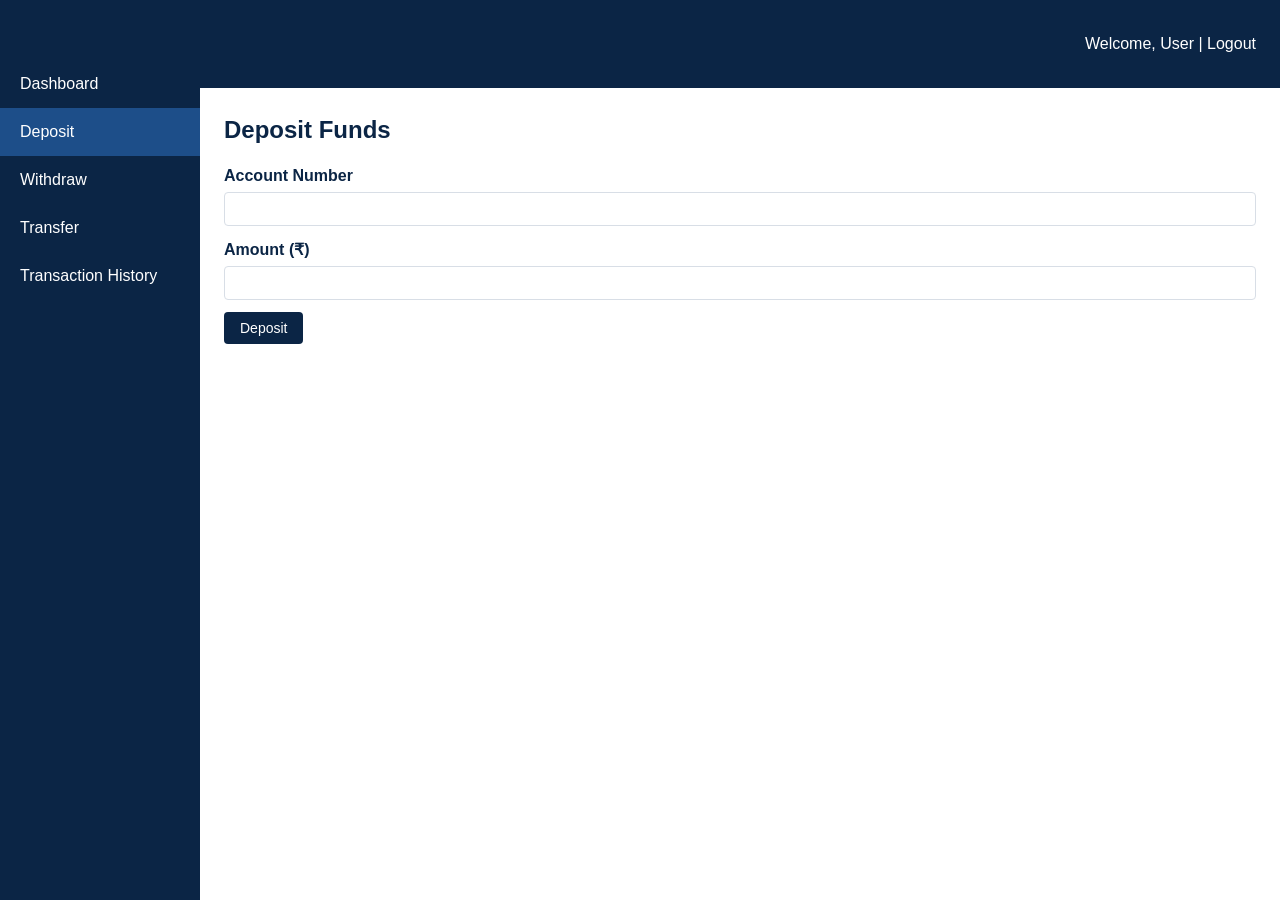
==== frontend/deposit.html @ f033fc0a "Add frontend pages and Java OOP demo" ====
<!DOCTYPE html>
<html lang="en">
<head>
  <meta charset="UTF-8" />
  <meta name="viewport" content="width=device-width, initial-scale=1.0" />
  <title>Deposit – Bank</title>
  <link rel="stylesheet" href="style.css" />
</head>
<body>
  <header>
    <h1>Bank</h1>
    <div>Welcome, User | <a href="login.html" style="color:#fff;">Logout</a></div>
  </header>
  <nav class="sidebar">
    <a href="dashboard.html">Dashboard</a>
    <a href="deposit.html" class="active">Deposit</a>
    <a href="withdraw.html">Withdraw</a>
    <a href="transfer.html">Transfer</a>
    <a href="transactions.html">Transaction History</a>
  </nav>
  <main class="main-content">
    <h2>Deposit Funds</h2>
    <form id="depositForm">
      <label for="account">Account Number</label>
      <input type="text" id="account" name="account" required />

      <label for="amount">Amount (₹)</label>
      <input type="number" id="amount" name="amount" min="0" step="0.01" required />

      <button type="submit">Deposit</button>
    </form>
    <p id="msg" class="success" style="display:none; margin-top:12px;"></p>
  </main>
  <script>
    document.getElementById('depositForm').addEventListener('submit', function(e) {
      e.preventDefault();
      const acct = document.getElementById('account').value.trim();
      const amt = parseFloat(document.getElementById('amount').value);
      if (!acct || isNaN(amt) || amt <= 0) {
        document.getElementById('msg').textContent = 'Please provide valid details.';
        document.getElementById('msg').className = 'error';
        document.getElementById('msg').style.display = 'block';
        return;
      }
      // Placeholder for real API call
      document.getElementById('msg').textContent = `₹ ${amt.toFixed(2)} deposited to ${acct}.`;
      document.getElementById('msg').className = 'success';
      document.getElementById('msg').style.display = 'block';
      this.reset();
    });
  </script>
</body>
</html>
---- frontend/style.css ----
/* style.css - Base stylesheet for the banking frontend */

:root {
  --color-bg: #FFFFFF;
  --color-surface: #F4F6F9;
  --color-primary: #0B2545;
  --color-primary-light: #1D4E89;
  --color-secondary-text: #5B6B7E;
  --color-border: #D8DEE6;
  --color-error: #B3261E;
  --color-success: #1F7A4D;
}

* {
  box-sizing: border-box;
  margin: 0;
  padding: 0;
}

html, body {
  height: 100%;
  font-family: Arial, Helvetica, sans-serif;
  background-color: var(--color-bg);
  color: var(--color-primary);
  line-height: 1.5;
}

a {
  color: var(--color-primary-light);
  text-decoration: none;
}

a:hover {
  text-decoration: underline;
}

header {
  background-color: var(--color-primary);
  color: #FFFFFF;
  padding: 12px 24px;
  display: flex;
  justify-content: space-between;
  align-items: center;
}

nav.sidebar {
  width: 200px;
  background-color: var(--color-primary);
  color: #FFFFFF;
  height: 100%;
  position: fixed;
  top: 0;
  left: 0;
  padding-top: 60px; /* header height */
}

nav.sidebar a {
  display: block;
  padding: 12px 20px;
  color: #FFFFFF;
}

nav.sidebar a.active,
nav.sidebar a:hover {
  background-color: var(--color-primary-light);
}

.main-content {
  margin-left: 200px;
  padding: 24px;
}

h1, h2, h3 {
  margin-bottom: 16px;
}

button {
  background-color: var(--color-primary);
  color: #FFFFFF;
  border: none;
  padding: 8px 16px;
  cursor: pointer;
  border-radius: 4px;
  font-size: 14px;
}

button.secondary {
  background-color: transparent;
  border: 1px solid var(--color-primary);
  color: var(--color-primary);
}

input, select {
  width: 100%;
  padding: 8px;
  border: 1px solid var(--color-border);
  border-radius: 4px;
  margin-bottom: 12px;
  font-size: 14px;
}

label {
  display: block;
  margin-bottom: 4px;
  font-weight: 600;
}

table {
  width: 100%;
  border-collapse: collapse;
  margin-top: 16px;
}

thead {
  background-color: var(--color-surface);
}

th, td {
  border: 1px solid var(--color-border);
  padding: 8px;
  text-align: left;
  font-size: 14px;
}

td.amount {
  text-align: right;
  font-family: "Courier New", monospace;
}

tr:nth-child(even) {
  background-color: var(--color-surface);
}

.error {
  color: var(--color-error);
  font-size: 13px;
}

.success {
  color: var(--color-success);
  font-size: 13px;
}
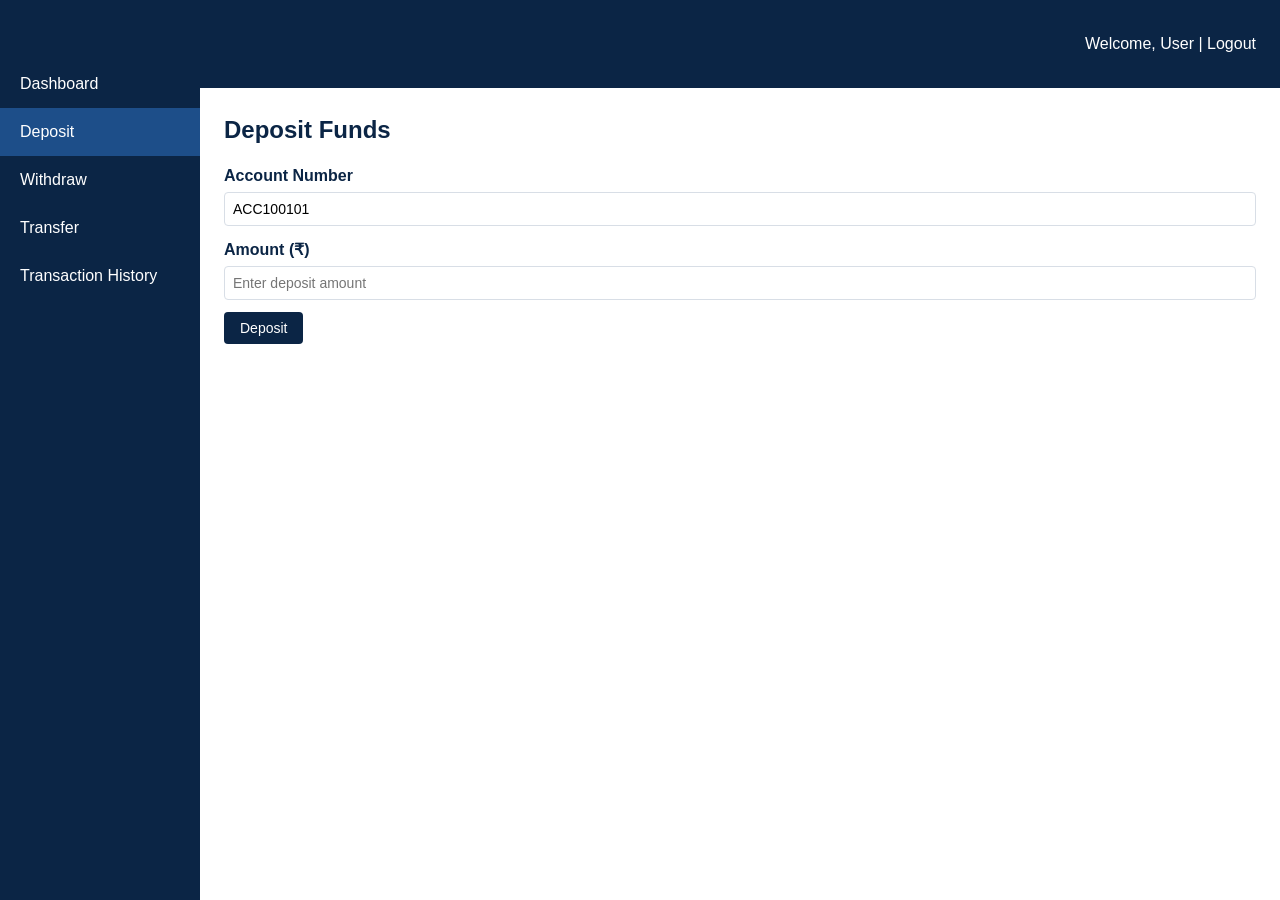
==== commit 65006f5e: "Implement MySQL 3NF database, OOP models, ACID transactions, Swing UI, and REST web server" ====
--- a/frontend/deposit.html
+++ b/frontend/deposit.html
@@ -22,32 +22,19 @@
     <h2>Deposit Funds</h2>
     <form id="depositForm">
       <label for="account">Account Number</label>
-      <input type="text" id="account" name="account" required />
+      <input type="text" id="account" name="account" value="ACC100101" readonly />
 
       <label for="amount">Amount (₹)</label>
-      <input type="number" id="amount" name="amount" min="0" step="0.01" required />
+      <input type="number" id="amount" name="amount" min="1" step="0.01" placeholder="Enter deposit amount" required />
 
       <button type="submit">Deposit</button>
     </form>
     <p id="msg" class="success" style="display:none; margin-top:12px;"></p>
   </main>
+  <script src="app.js"></script>
   <script>
-    document.getElementById('depositForm').addEventListener('submit', function(e) {
-      e.preventDefault();
-      const acct = document.getElementById('account').value.trim();
-      const amt = parseFloat(document.getElementById('amount').value);
-      if (!acct || isNaN(amt) || amt <= 0) {
-        document.getElementById('msg').textContent = 'Please provide valid details.';
-        document.getElementById('msg').className = 'error';
-        document.getElementById('msg').style.display = 'block';
-        return;
-      }
-      // Placeholder for real API call
-      document.getElementById('msg').textContent = `₹ ${amt.toFixed(2)} deposited to ${acct}.`;
-      document.getElementById('msg').className = 'success';
-      document.getElementById('msg').style.display = 'block';
-      this.reset();
-    });
+    const u = getSession();
+    if (u && u.accountNumber) document.getElementById('account').value = u.accountNumber;
   </script>
 </body>
 </html>
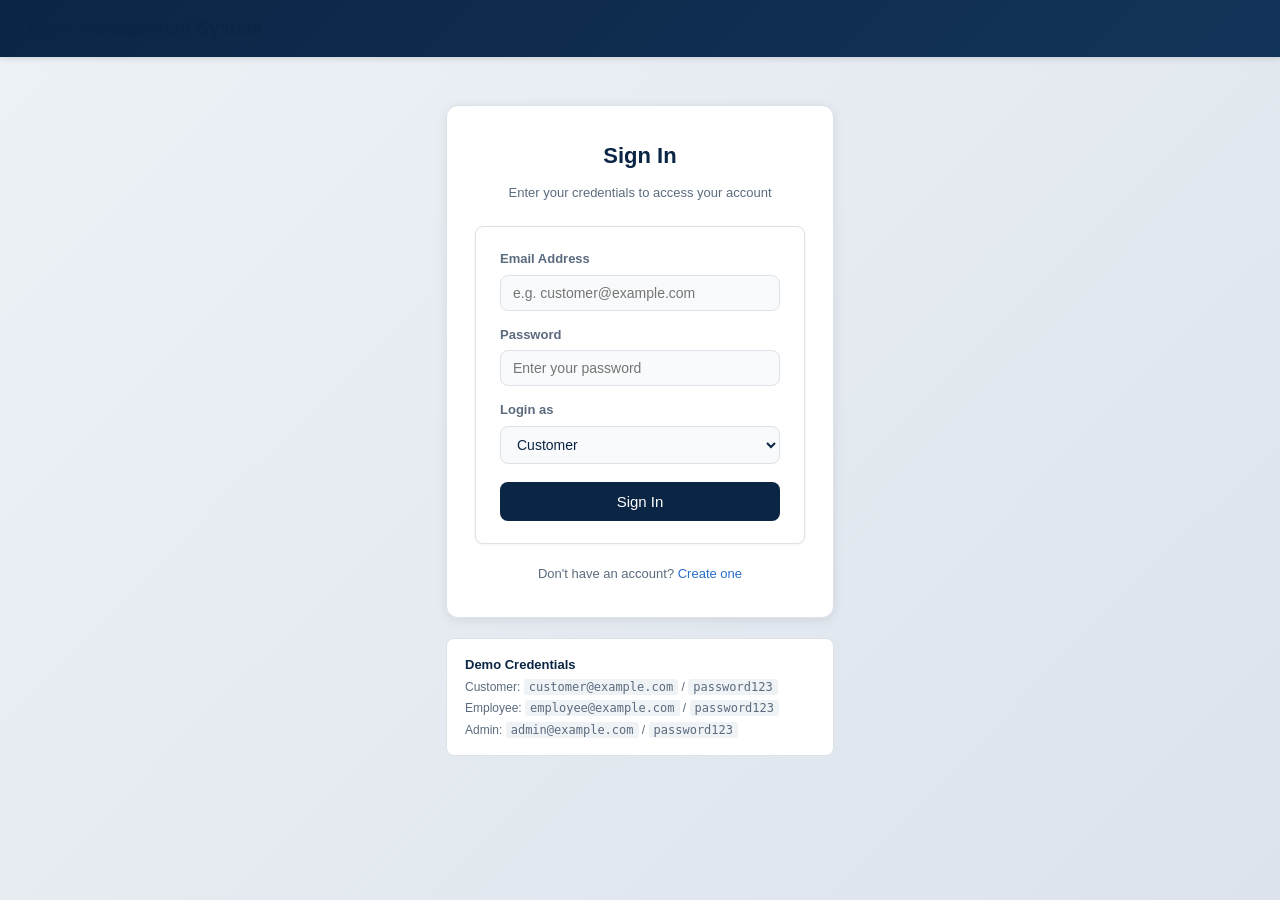
==== commit c243e69e: "Add files via upload" ====
--- a/frontend/deposit.html
+++ b/frontend/deposit.html
@@ -3,33 +3,34 @@
 <head>
   <meta charset="UTF-8" />
   <meta name="viewport" content="width=device-width, initial-scale=1.0" />
-  <title>Deposit – Bank</title>
+  <title>Deposit – Bank Management System</title>
   <link rel="stylesheet" href="style.css" />
 </head>
 <body>
   <header>
-    <h1>Bank</h1>
-    <div>Welcome, User | <a href="login.html" style="color:#fff;">Logout</a></div>
+    <h1>Bank Management System</h1>
+    <div>
+      <span id="headerRoleBadge" class="badge active" style="margin-right:6px;">CUSTOMER</span>
+      <span id="headerUser">Welcome, User | </span>
+      <a href="login.html" id="btnLogout">Logout</a>
+    </div>
   </header>
-  <nav class="sidebar">
-    <a href="dashboard.html">Dashboard</a>
-    <a href="deposit.html" class="active">Deposit</a>
-    <a href="withdraw.html">Withdraw</a>
-    <a href="transfer.html">Transfer</a>
-    <a href="transactions.html">Transaction History</a>
-  </nav>
+  <nav class="sidebar" id="mainSidebar"></nav>
   <main class="main-content">
     <h2>Deposit Funds</h2>
-    <form id="depositForm">
+    <p style="color:var(--color-secondary-text); margin-bottom: 20px; font-size: 14px;">
+      Credit funds into your active bank account. Balance updates immediately in the database.
+    </p>
+    <form id="depositForm" style="max-width: 480px;">
       <label for="account">Account Number</label>
       <input type="text" id="account" name="account" value="ACC100101" readonly />
 
-      <label for="amount">Amount (₹)</label>
+      <label for="amount">Amount (INR)</label>
       <input type="number" id="amount" name="amount" min="1" step="0.01" placeholder="Enter deposit amount" required />
 
-      <button type="submit">Deposit</button>
+      <button type="submit" style="width: 100%; margin-top: 4px;">Deposit</button>
     </form>
-    <p id="msg" class="success" style="display:none; margin-top:12px;"></p>
+    <p id="msg" class="success" style="display:none; margin-top:14px; max-width: 480px;"></p>
   </main>
   <script src="app.js"></script>
   <script>
--- a/frontend/style.css
+++ b/frontend/style.css
@@ -1,14 +1,19 @@
-/* style.css - Base stylesheet for the banking frontend */
+/* style.css - Bank Management System */
 
 :root {
-  --color-bg: #FFFFFF;
-  --color-surface: #F4F6F9;
+  --color-bg: #f7f8fa;
+  --color-surface: #ffffff;
   --color-primary: #0B2545;
   --color-primary-light: #1D4E89;
+  --color-accent: #2a6fc9;
   --color-secondary-text: #5B6B7E;
-  --color-border: #D8DEE6;
+  --color-border: #dde2e8;
   --color-error: #B3261E;
   --color-success: #1F7A4D;
+  --color-input-bg: #f9fafb;
+  --radius: 8px;
+  --shadow-sm: 0 1px 3px rgba(0, 0, 0, 0.06);
+  --shadow-md: 0 2px 8px rgba(0, 0, 0, 0.08);
 }
 
 * {
@@ -19,14 +24,14 @@
 
 html, body {
   height: 100%;
-  font-family: Arial, Helvetica, sans-serif;
+  font-family: 'Segoe UI', Tahoma, Geneva, Verdana, sans-serif;
   background-color: var(--color-bg);
   color: var(--color-primary);
-  line-height: 1.5;
+  line-height: 1.6;
 }
 
 a {
-  color: var(--color-primary-light);
+  color: var(--color-accent);
   text-decoration: none;
 }
 
@@ -34,109 +39,372 @@
   text-decoration: underline;
 }
 
+/* ===== HEADER ===== */
 header {
-  background-color: var(--color-primary);
+  background: linear-gradient(135deg, var(--color-primary) 0%, #13345a 100%);
   color: #FFFFFF;
-  padding: 12px 24px;
+  padding: 14px 28px;
   display: flex;
   justify-content: space-between;
   align-items: center;
-}
-
+  position: sticky;
+  top: 0;
+  z-index: 30;
+  box-shadow: 0 2px 6px rgba(0, 0, 0, 0.12);
+}
+
+header h1 {
+  font-size: 18px;
+  font-weight: 600;
+  letter-spacing: 0.3px;
+  margin-bottom: 0;
+}
+
+header div {
+  font-size: 13px;
+  display: flex;
+  align-items: center;
+  gap: 8px;
+}
+
+header a {
+  color: #fff;
+  font-weight: 500;
+}
+
+header a:hover {
+  text-decoration: underline;
+  color: #cde0ff;
+}
+
+/* ===== SIDEBAR ===== */
 nav.sidebar {
-  width: 200px;
+  width: 210px;
   background-color: var(--color-primary);
   color: #FFFFFF;
   height: 100%;
   position: fixed;
   top: 0;
   left: 0;
-  padding-top: 60px; /* header height */
+  padding-top: 56px;
+  transition: width 0.25s ease;
+  overflow: hidden;
+  z-index: 10;
+  border-right: 1px solid rgba(255, 255, 255, 0.05);
+}
+
+nav.sidebar.collapsed {
+  width: 0;
+}
+
+nav.sidebar.collapsed a {
+  opacity: 0;
+  pointer-events: none;
 }
 
 nav.sidebar a {
   display: block;
-  padding: 12px 20px;
+  padding: 11px 22px;
+  color: rgba(255, 255, 255, 0.85);
+  white-space: nowrap;
+  transition: all 0.15s ease;
+  font-size: 13.5px;
+  border-left: 3px solid transparent;
+}
+
+nav.sidebar a:hover {
+  background-color: rgba(255, 255, 255, 0.08);
+  color: #ffffff;
+  text-decoration: none;
+  border-left-color: var(--color-accent);
+}
+
+nav.sidebar a.active {
+  background-color: var(--color-primary-light);
+  color: #ffffff;
+  font-weight: 600;
+  border-left-color: #5a9cf5;
+}
+
+/* Sidebar toggle button */
+.sidebar-toggle {
+  position: fixed;
+  top: 66px;
+  left: 210px;
+  z-index: 20;
+  background-color: var(--color-primary);
   color: #FFFFFF;
-}
-
-nav.sidebar a.active,
-nav.sidebar a:hover {
-  background-color: var(--color-primary-light);
-}
-
+  border: none;
+  width: 22px;
+  height: 28px;
+  border-radius: 0 6px 6px 0;
+  cursor: pointer;
+  font-size: 12px;
+  line-height: 28px;
+  text-align: center;
+  padding: 0;
+  transition: left 0.25s ease;
+  opacity: 0.7;
+}
+
+.sidebar-toggle:hover {
+  opacity: 1;
+}
+
+.sidebar-toggle.shifted {
+  left: 0;
+}
+
+/* ===== MAIN CONTENT ===== */
 .main-content {
-  margin-left: 200px;
-  padding: 24px;
-}
-
+  margin-left: 210px;
+  padding: 28px 32px;
+  transition: margin-left 0.25s ease;
+  min-height: calc(100vh - 56px);
+}
+
+.main-content.expanded {
+  margin-left: 0;
+}
+
+/* ===== TYPOGRAPHY ===== */
 h1, h2, h3 {
-  margin-bottom: 16px;
-}
-
+  margin-bottom: 14px;
+  color: var(--color-primary);
+}
+
+h2 {
+  font-size: 22px;
+  font-weight: 600;
+  padding-bottom: 8px;
+  border-bottom: 2px solid var(--color-border);
+}
+
+h3 {
+  font-size: 16px;
+  font-weight: 600;
+}
+
+/* ===== BUTTONS ===== */
 button {
   background-color: var(--color-primary);
   color: #FFFFFF;
   border: none;
-  padding: 8px 16px;
+  padding: 9px 20px;
   cursor: pointer;
-  border-radius: 4px;
+  border-radius: var(--radius);
   font-size: 14px;
+  font-weight: 500;
+  transition: background-color 0.2s ease, transform 0.1s ease;
+}
+
+button:hover {
+  background-color: var(--color-primary-light);
+}
+
+button:active {
+  transform: scale(0.98);
 }
 
 button.secondary {
   background-color: transparent;
-  border: 1px solid var(--color-primary);
+  border: 1px solid var(--color-border);
   color: var(--color-primary);
 }
 
-input, select {
+button.secondary:hover {
+  background-color: var(--color-bg);
+  border-color: var(--color-primary);
+}
+
+button.danger {
+  background-color: var(--color-error);
+}
+
+button.danger:hover {
+  background-color: #922018;
+}
+
+button.success-btn {
+  background-color: var(--color-success);
+}
+
+button.success-btn:hover {
+  background-color: #176a3f;
+}
+
+button.small {
+  padding: 5px 10px;
+  font-size: 12px;
+  margin-right: 4px;
+}
+
+/* ===== FORM INPUTS ===== */
+input, select, textarea {
   width: 100%;
-  padding: 8px;
+  padding: 9px 12px;
   border: 1px solid var(--color-border);
-  border-radius: 4px;
-  margin-bottom: 12px;
+  border-radius: var(--radius);
+  margin-bottom: 14px;
   font-size: 14px;
+  background-color: var(--color-input-bg);
+  color: var(--color-primary);
+  transition: border-color 0.2s ease, box-shadow 0.2s ease;
+}
+
+input:focus, select:focus, textarea:focus {
+  outline: none;
+  border-color: var(--color-accent);
+  box-shadow: 0 0 0 3px rgba(42, 111, 201, 0.1);
+  background-color: #fff;
+}
+
+input[readonly] {
+  background-color: #edf0f3;
+  cursor: not-allowed;
+  color: var(--color-secondary-text);
 }
 
 label {
   display: block;
-  margin-bottom: 4px;
-  font-weight: 600;
-}
-
+  margin-bottom: 5px;
+  font-weight: 600;
+  font-size: 13px;
+  color: var(--color-secondary-text);
+}
+
+/* ===== TABLES ===== */
 table {
   width: 100%;
-  border-collapse: collapse;
+  border-collapse: separate;
+  border-spacing: 0;
   margin-top: 16px;
+  background: var(--color-surface);
+  border-radius: var(--radius);
+  overflow: hidden;
+  box-shadow: var(--shadow-sm);
+  border: 1px solid var(--color-border);
 }
 
 thead {
-  background-color: var(--color-surface);
-}
-
-th, td {
-  border: 1px solid var(--color-border);
-  padding: 8px;
+  background-color: #eef2f7;
+}
+
+th {
+  padding: 10px 14px;
+  text-align: left;
+  font-size: 12px;
+  font-weight: 700;
+  text-transform: uppercase;
+  letter-spacing: 0.4px;
+  color: var(--color-secondary-text);
+  border-bottom: 2px solid var(--color-border);
+}
+
+td {
+  padding: 10px 14px;
   text-align: left;
   font-size: 14px;
+  border-bottom: 1px solid #eef1f4;
 }
 
 td.amount {
   text-align: right;
-  font-family: "Courier New", monospace;
-}
-
-tr:nth-child(even) {
-  background-color: var(--color-surface);
-}
-
+  font-family: 'Consolas', 'Courier New', monospace;
+  font-weight: 500;
+}
+
+tr:last-child td {
+  border-bottom: none;
+}
+
+tr:hover {
+  background-color: #f5f8fc;
+}
+
+/* ===== CARDS / SECTIONS ===== */
+section, form {
+  background: var(--color-surface);
+  padding: 22px 24px;
+  border-radius: var(--radius);
+  border: 1px solid var(--color-border);
+  box-shadow: var(--shadow-sm);
+  margin-bottom: 20px;
+}
+
+section h2, section h3 {
+  border-bottom: none;
+  padding-bottom: 0;
+}
+
+/* ===== STATUS BADGES ===== */
+.badge {
+  display: inline-block;
+  padding: 3px 10px;
+  border-radius: 20px;
+  font-size: 11px;
+  font-weight: 600;
+  text-transform: uppercase;
+  letter-spacing: 0.3px;
+}
+
+.badge.active, .badge.approved, .badge.deposit {
+  background-color: #e6f4ea;
+  color: #137333;
+}
+
+.badge.frozen, .badge.rejected, .badge.withdraw {
+  background-color: #fce8e6;
+  color: #c5221f;
+}
+
+.badge.pending, .badge.transfer {
+  background-color: #fef7e0;
+  color: #b06000;
+}
+
+/* ===== MESSAGES ===== */
 .error {
   color: var(--color-error);
   font-size: 13px;
+  padding: 8px 12px;
+  background: #fef2f1;
+  border-radius: var(--radius);
+  border: 1px solid #f5c6c2;
 }
 
 .success {
   color: var(--color-success);
   font-size: 13px;
-}
+  padding: 8px 12px;
+  background: #edf7ed;
+  border-radius: var(--radius);
+  border: 1px solid #c4e6c4;
+}
+
+/* ===== LOGIN PAGE CENTER ===== */
+body > .main-content[style*="margin: 40px auto"] {
+  background: var(--color-surface);
+  padding: 32px;
+  border-radius: 12px;
+  box-shadow: var(--shadow-md);
+  border: 1px solid var(--color-border);
+}
+
+/* ===== SCROLLBAR (subtle) ===== */
+::-webkit-scrollbar {
+  width: 6px;
+}
+
+::-webkit-scrollbar-track {
+  background: transparent;
+}
+
+::-webkit-scrollbar-thumb {
+  background: #c4cad1;
+  border-radius: 3px;
+}
+
+::-webkit-scrollbar-thumb:hover {
+  background: #a0a8b0;
+}
